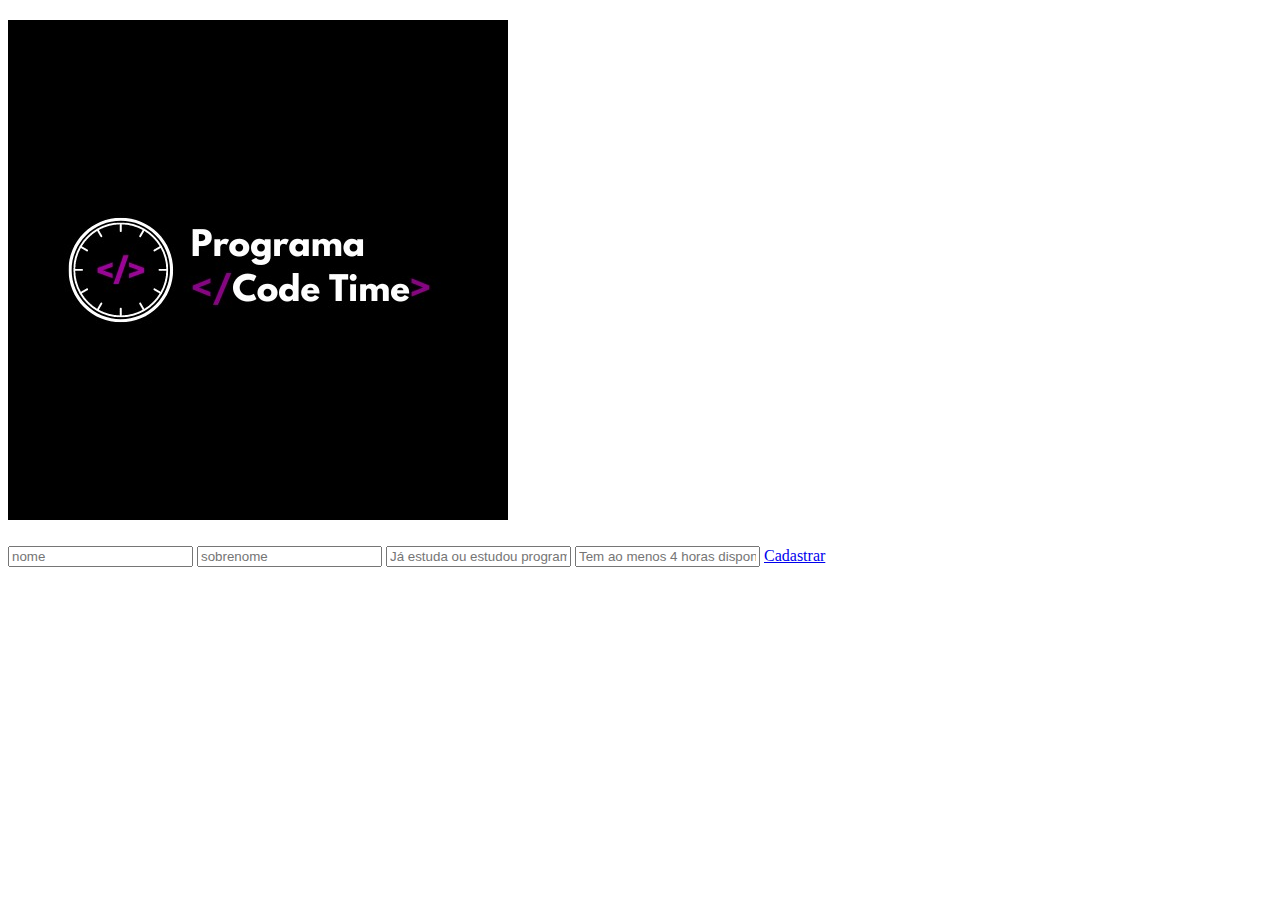
==== estude.html @ 6ee3adba "Adicionei a tela de cadastro do usuário" ====
<!DOCTYPE html>
<html lang="en">
<head>
    <meta charset="UTF-8">
    <meta http-equiv="X-UA-Compatible" content="IE=edge">
    <meta name="viewport" content="width=device-width, initial-scale=1.0">
    <link rel="shortcut icon" href="https://images.vexels.com/media/users/3/128895/isolated/preview/f9298b663ad1e671680cad2ed70b20c3-timer-reload-flat-icon.png" type="image/x-icon">
    <link rel="stylesheet" href="./assets/css/estude.css">
    <title>Document</title>
</head>
<body>
    <div class="topo-campo">

    </div>
    <div class="app">
        <div class="box-form">
            <h2><img src="./assets/img/logo.jpeg" alt=""></h2>
            <input placeholder="nome" id="nome" type="text">
            <input placeholder="sobrenome" id="sobrenome" type="text">
            <input id="estudos" placeholder="Já estuda ou estudou programação ?" type="text">
            <input id="horarioCampo" placeholder="Tem ao menos 4 horas disponíveis para estudar ?" type="text">
            <a href="#" onclick="cadastrar()" class="btn">Cadastrar</a>
        </div>
    </div>

  <script src="./assets/js/cadastro.js"></script>
</body>
</html>
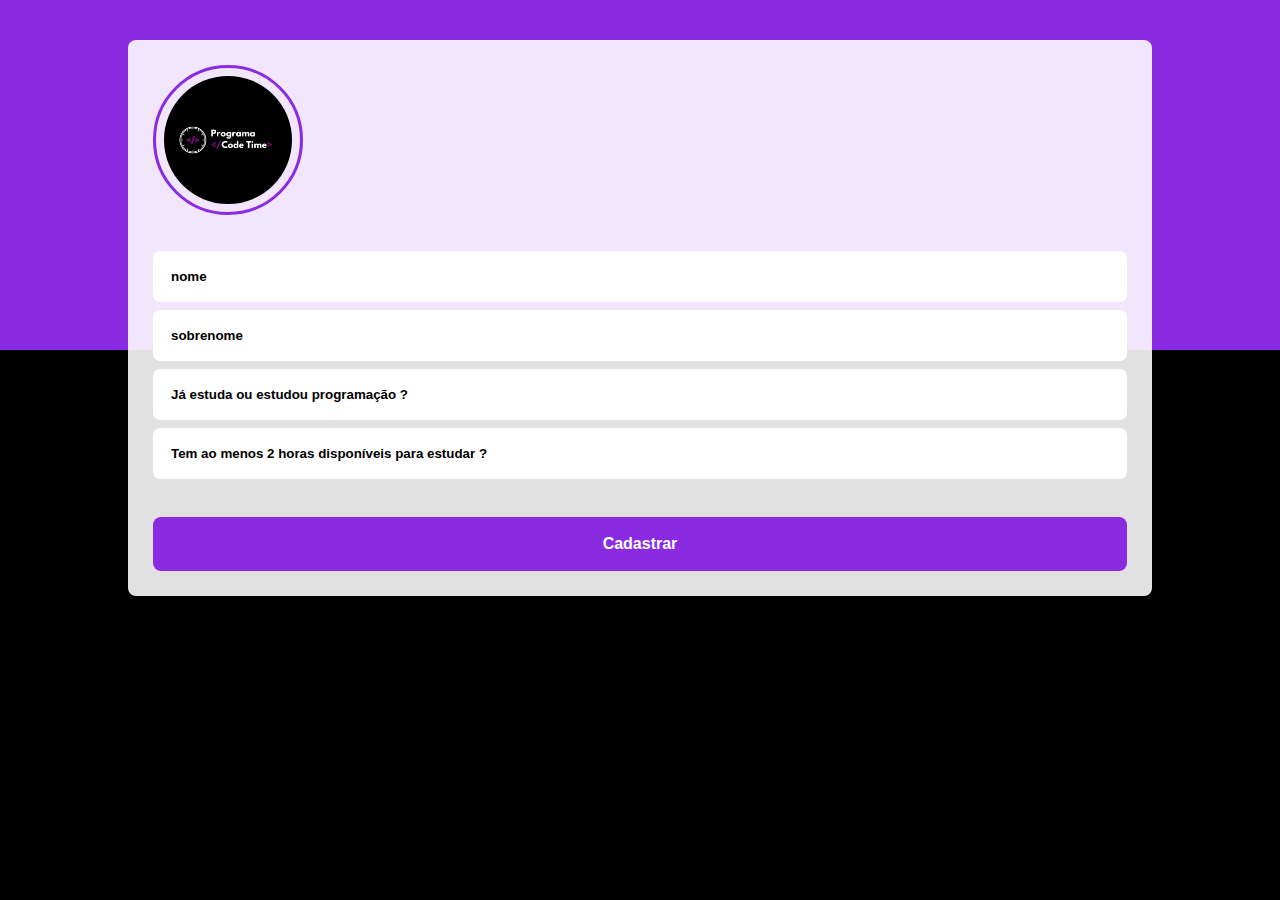
==== commit 1e7d5b95: "Ajust de texto no html e no titulo" ====
--- a/estude.html
+++ b/estude.html
@@ -6,7 +6,7 @@
     <meta name="viewport" content="width=device-width, initial-scale=1.0">
     <link rel="shortcut icon" href="https://images.vexels.com/media/users/3/128895/isolated/preview/f9298b663ad1e671680cad2ed70b20c3-timer-reload-flat-icon.png" type="image/x-icon">
     <link rel="stylesheet" href="./assets/css/estude.css">
-    <title>Document</title>
+    <title>Estude com a gente</title>
 </head>
 <body>
     <div class="topo-campo">
@@ -18,7 +18,7 @@
             <input placeholder="nome" id="nome" type="text">
             <input placeholder="sobrenome" id="sobrenome" type="text">
             <input id="estudos" placeholder="Já estuda ou estudou programação ?" type="text">
-            <input id="horarioCampo" placeholder="Tem ao menos 4 horas disponíveis para estudar ?" type="text">
+            <input id="horarioCampo" placeholder="Tem ao menos 2 horas disponíveis para estudar ?" type="text">
             <a href="#" onclick="cadastrar()" class="btn">Cadastrar</a>
         </div>
     </div>
--- a/assets/css/estude.css
+++ b/assets/css/estude.css
@@ -0,0 +1,74 @@
+
+*{
+    margin: 0;
+    padding: 0;
+    box-sizing: border-box;
+}
+
+body{
+    background: black;
+}
+.app{
+    display: flex;
+    justify-content: center;
+}
+.topo-campo{
+    width: 100%;
+    height: 350px;
+    background: blueviolet;
+    
+}
+.box-form{
+    border-radius: 8px;
+    width: 80%;
+    margin-top: -310px;
+    background: rgba(255, 255, 255, 0.884);
+    padding: 25px;
+    display: flex;
+    flex-direction: column;
+}
+
+.box-form img{
+    width: 150px;
+    border-radius: 50%;
+    border: 3px solid blueviolet;
+    padding: 8px;
+    margin-bottom: 30px;
+}
+
+.box-form .btn{
+    width: 100%;
+    background: none;
+    border: none;
+    color: white;
+    font-weight: bold;
+    padding: 18px;
+    background: blueviolet;
+    color: white;
+    border: none;
+    border-radius: 8px;
+    margin-top: 30px;
+    text-align: center;
+    font-family: sans-serif;
+    text-decoration: none;
+}
+
+
+
+.box-form input{
+    border-radius: 7px;
+    border: none;
+    padding: 18px;
+    margin-bottom: 8px;
+    transition: 0.3s ease-in-out;
+}
+
+.box-form input:hover{
+    background: blueviolet;
+    color: white;
+}
+
+.box-form input::placeholder{
+    font-weight: bold;
+    color: black;
+}
